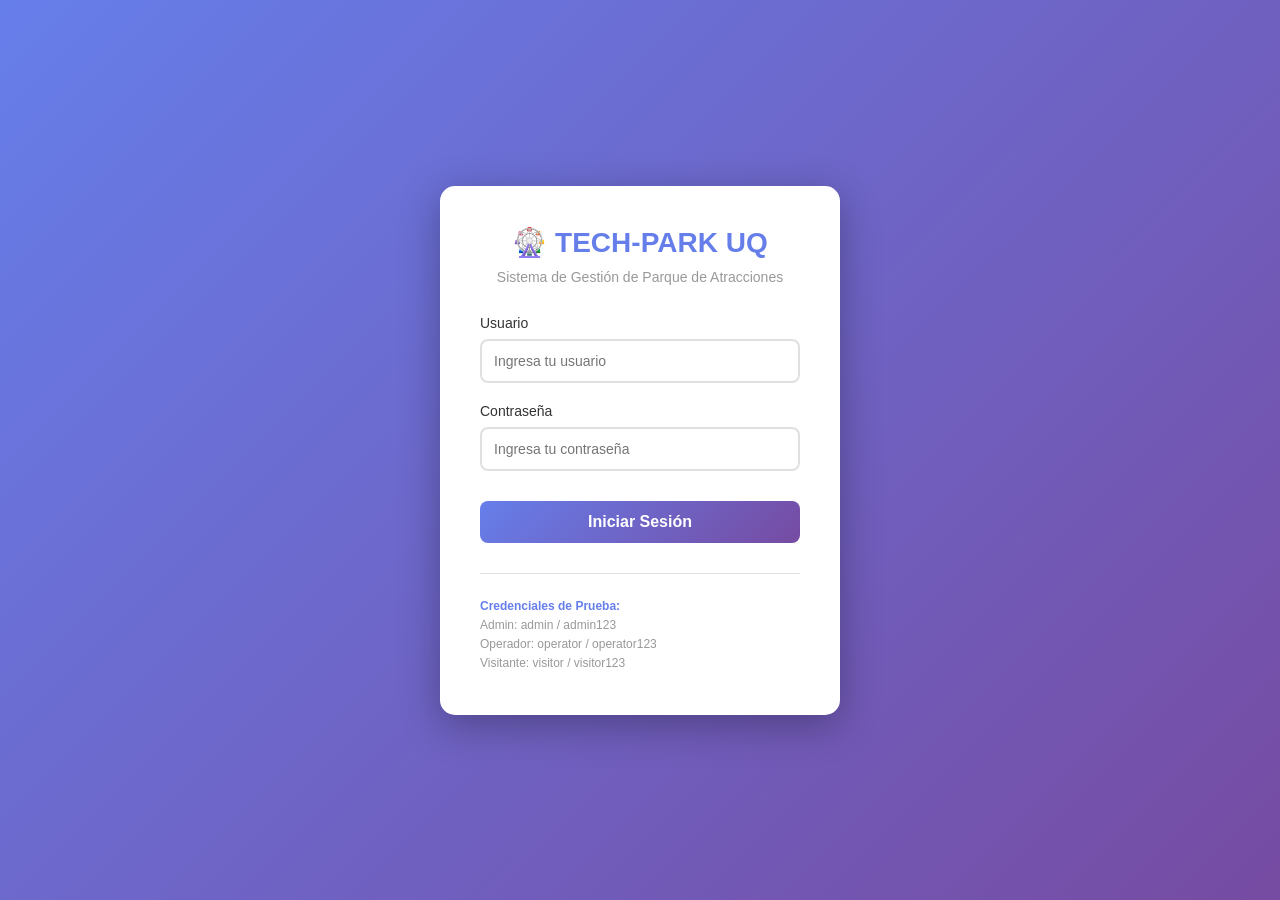
==== src/main/resources/static/index.html @ c07e1a8c "Initial Tech Park UQ project" ====
<!DOCTYPE html>
<html lang="es">
<head>
    <meta charset="UTF-8">
    <meta name="viewport" content="width=device-width, initial-scale=1.0">
    <title>Tech-Park UQ - Login</title>
    <link rel="stylesheet" href="css/login.css">
</head>
<body>
    <div class="login-container">
        <div class="login-card">
            <div class="logo-section">
                <h1>🎡 TECH-PARK UQ</h1>
                <p>Sistema de Gestión de Parque de Atracciones</p>
            </div>

            <form id="loginForm" class="login-form">
                <div class="form-group">
                    <label for="username">Usuario</label>
                    <input type="text" id="username" name="username" placeholder="Ingresa tu usuario" required>
                </div>

                <div class="form-group">
                    <label for="password">Contraseña</label>
                    <input type="password" id="password" name="password" placeholder="Ingresa tu contraseña" required>
                </div>

                <button type="submit" class="btn-login">Iniciar Sesión</button>
            </form>

            <div id="errorMessage" class="error-message" style="display:none;"></div>
            <div id="successMessage" class="success-message" style="display:none;"></div>

            <div class="demo-credentials">
                <p><strong>Credenciales de Prueba:</strong></p>
                <p>Admin: admin / admin123</p>
                <p>Operador: operator / operator123</p>
                <p>Visitante: visitor / visitor123</p>
            </div>
        </div>
    </div>

    <script src="js/login.js"></script>
</body>
</html>
---- src/main/resources/static/css/login.css ----
* {
    margin: 0;
    padding: 0;
    box-sizing: border-box;
}

body {
    font-family: 'Segoe UI', Tahoma, Geneva, Verdana, sans-serif;
    background: linear-gradient(135deg, #667eea 0%, #764ba2 100%);
    min-height: 100vh;
    display: flex;
    justify-content: center;
    align-items: center;
}

.login-container {
    display: flex;
    justify-content: center;
    align-items: center;
    width: 100%;
    padding: 20px;
}

.login-card {
    background: white;
    border-radius: 15px;
    box-shadow: 0 10px 40px rgba(0, 0, 0, 0.3);
    width: 100%;
    max-width: 400px;
    padding: 40px;
    animation: slideIn 0.5s ease-out;
}

@keyframes slideIn {
    from {
        opacity: 0;
        transform: translateY(-20px);
    }
    to {
        opacity: 1;
        transform: translateY(0);
    }
}

.logo-section {
    text-align: center;
    margin-bottom: 30px;
}

.logo-section h1 {
    color: #667eea;
    font-size: 28px;
    margin-bottom: 10px;
}

.logo-section p {
    color: #999;
    font-size: 14px;
}

.login-form {
    display: flex;
    flex-direction: column;
    gap: 20px;
}

.form-group {
    display: flex;
    flex-direction: column;
}

.form-group label {
    margin-bottom: 8px;
    color: #333;
    font-weight: 500;
    font-size: 14px;
}

.form-group input {
    padding: 12px;
    border: 2px solid #e0e0e0;
    border-radius: 8px;
    font-size: 14px;
    transition: border-color 0.3s;
}

.form-group input:focus {
    outline: none;
    border-color: #667eea;
    box-shadow: 0 0 0 3px rgba(102, 126, 234, 0.1);
}

.btn-login {
    background: linear-gradient(135deg, #667eea 0%, #764ba2 100%);
    color: white;
    padding: 12px;
    border: none;
    border-radius: 8px;
    font-size: 16px;
    font-weight: 600;
    cursor: pointer;
    transition: transform 0.2s, box-shadow 0.2s;
    margin-top: 10px;
}

.btn-login:hover {
    transform: translateY(-2px);
    box-shadow: 0 5px 20px rgba(102, 126, 234, 0.4);
}

.btn-login:active {
    transform: translateY(0);
}

.error-message {
    background: #fee;
    border: 1px solid #fcc;
    color: #c33;
    padding: 12px;
    border-radius: 8px;
    font-size: 14px;
    text-align: center;
}

.success-message {
    background: #efe;
    border: 1px solid #cfc;
    color: #3c3;
    padding: 12px;
    border-radius: 8px;
    font-size: 14px;
    text-align: center;
}

.demo-credentials {
    margin-top: 30px;
    padding-top: 20px;
    border-top: 1px solid #e0e0e0;
    font-size: 12px;
    color: #999;
}

.demo-credentials p {
    margin: 5px 0;
}

.demo-credentials strong {
    color: #667eea;
}
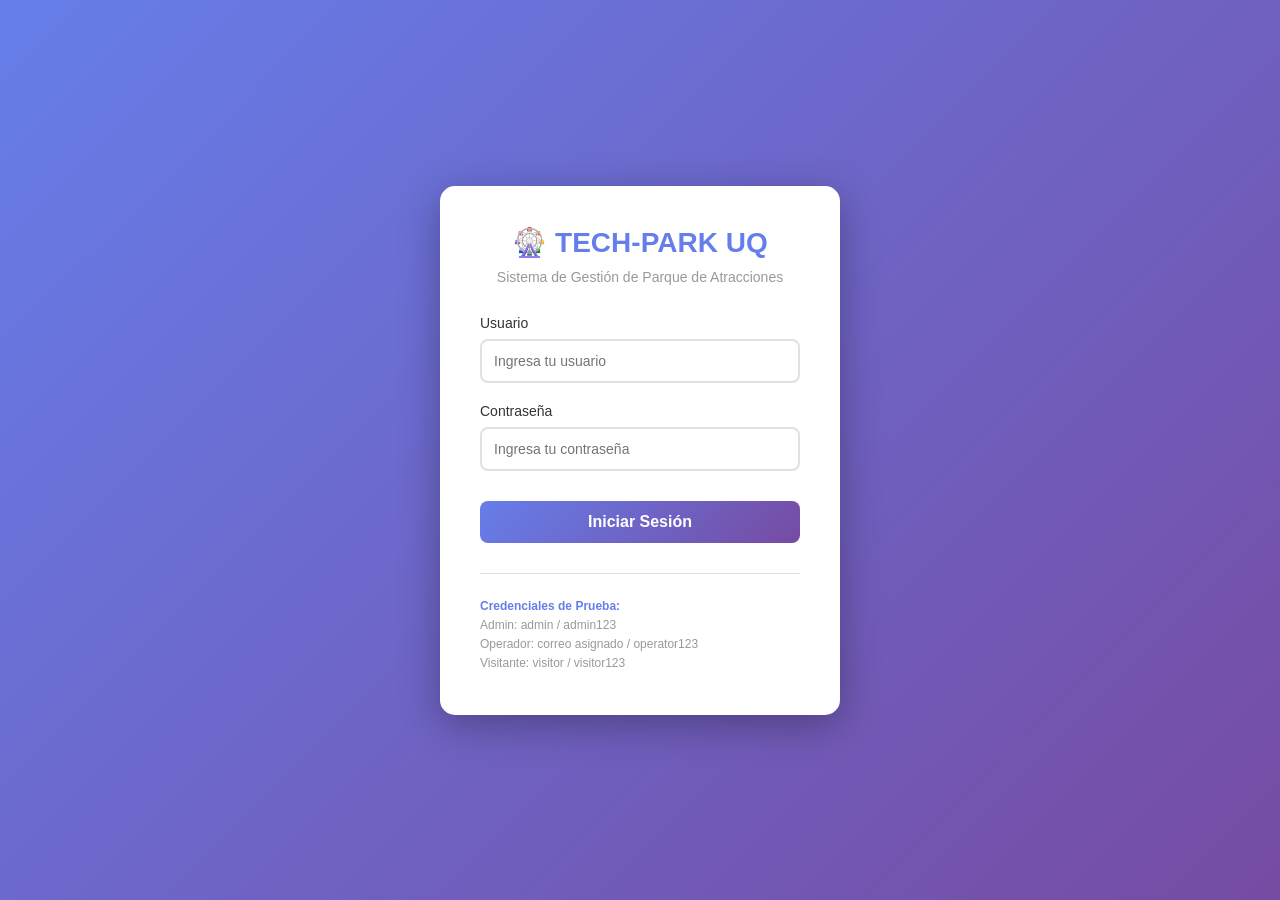
==== commit 9e957b65: "Apply operator and visitor interface updates" ====
--- a/src/main/resources/static/index.html
+++ b/src/main/resources/static/index.html
@@ -34,7 +34,7 @@
             <div class="demo-credentials">
                 <p><strong>Credenciales de Prueba:</strong></p>
                 <p>Admin: admin / admin123</p>
-                <p>Operador: operator / operator123</p>
+                <p>Operador: correo asignado / operator123</p>
                 <p>Visitante: visitor / visitor123</p>
             </div>
         </div>
